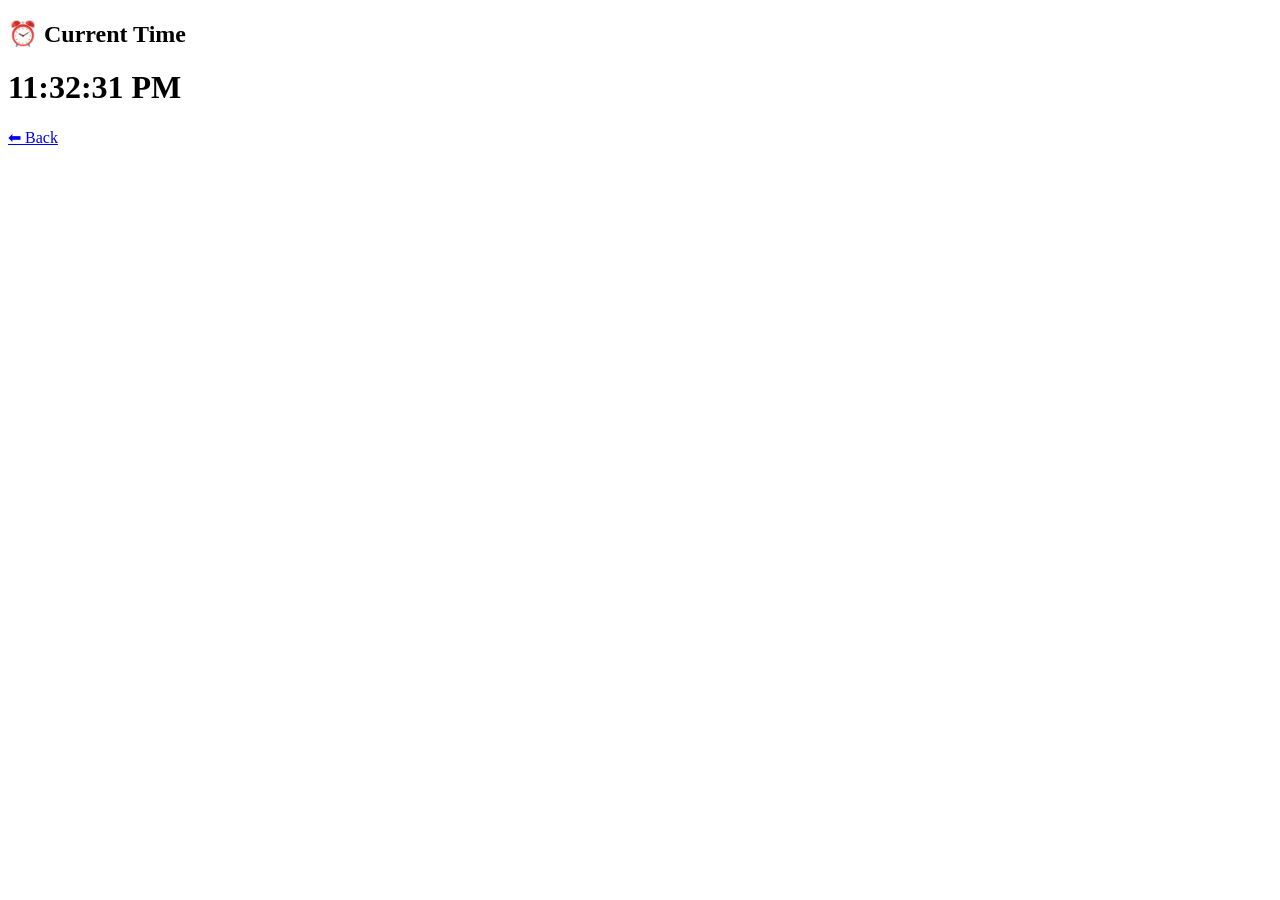
==== page2.html @ 1c16c449 "Add current time" ====
<!DOCTYPE html>
<html>
<body>

<h2>⏰ Current Time</h2>
<h1 id="time"></h1>
<a href="index.html">⬅ Back</a>

<script>
setInterval(()=>{
  document.getElementById("time").innerText = new Date().toLocaleTimeString();
},1000);
</script>

</body>
</html>
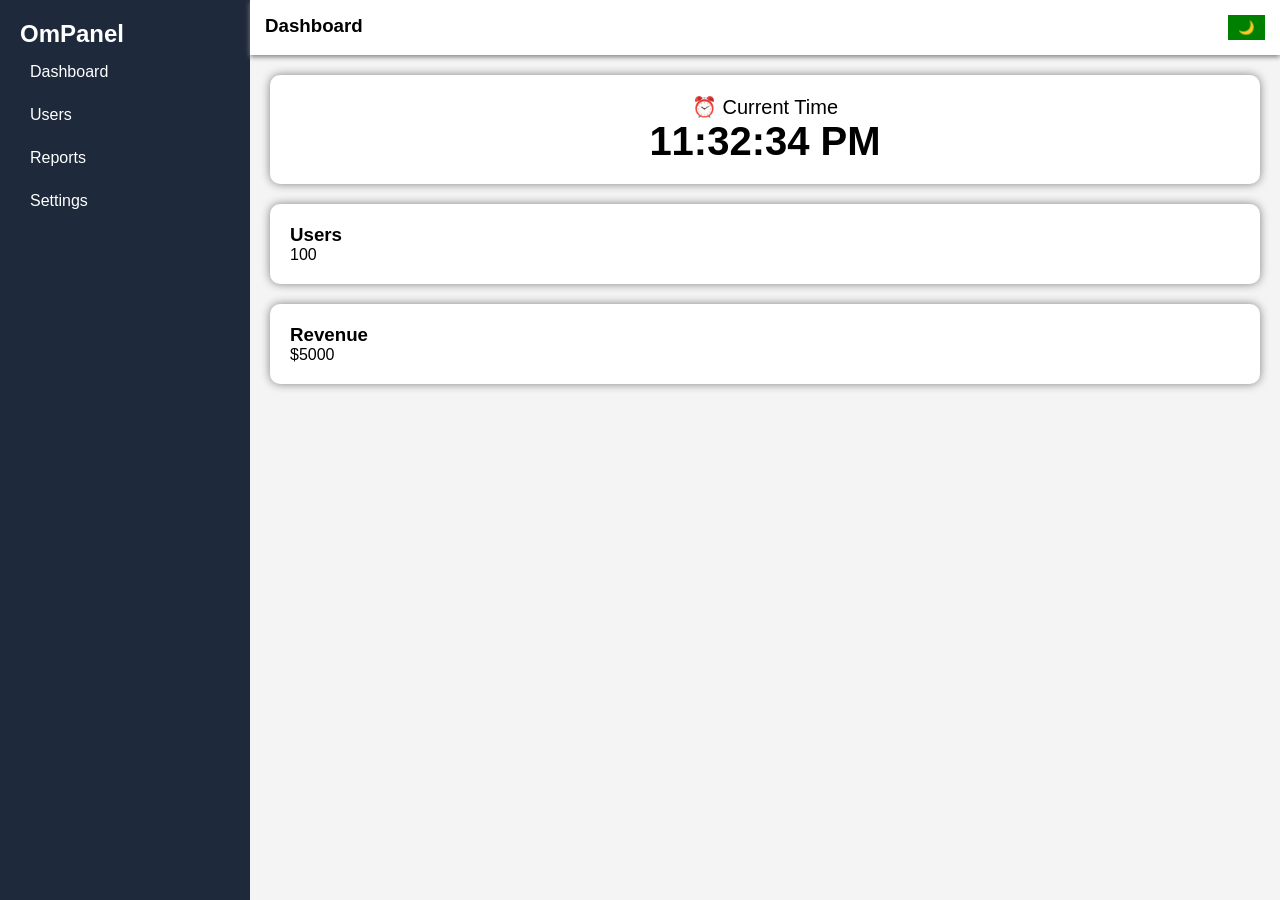
==== commit 87ae701c: "improved structure and style" ====
--- a/page2.html
+++ b/page2.html
@@ -1,15 +1,179 @@
 <!DOCTYPE html>
 <html>
+<head>
+  <title>SPA Dashboard</title>
+
+  <style>
+    * { margin:0; padding:0; box-sizing:border-box; font-family:Arial; }
+
+    body { display:flex; background:#f4f4f4; }
+
+    .sidebar {
+      width:250px;
+      height:100vh;
+      background:#1e293b;
+      color:white;
+      padding:20px;
+    }
+
+    .sidebar a {
+      display:block;
+      padding:10px;
+      color:white;
+      margin:5px 0;
+      cursor:pointer;
+    }
+
+    .sidebar a:hover {
+      background:#334155;
+      border-radius:5px;
+    }
+
+    .main { flex:1; }
+
+    .header {
+      background:white;
+      padding:15px;
+      display:flex;
+      justify-content:space-between;
+      box-shadow:0 2px 5px gray;
+    }
+
+    .content { padding:20px; }
+
+    .card {
+      background:white;
+      padding:20px;
+      border-radius:10px;
+      box-shadow:0 0 10px gray;
+      margin-bottom:20px;
+    }
+
+    table {
+      width:100%;
+      border-collapse:collapse;
+    }
+
+    th, td {
+      padding:10px;
+      border-bottom:1px solid #ddd;
+    }
+
+    button {
+      padding:5px 10px;
+      background:green;
+      color:white;
+      border:none;
+      cursor:pointer;
+    }
+
+    /* TIME BOX */
+    .time-box {
+      text-align:center;
+      font-size:20px;
+    }
+
+  </style>
+</head>
+
 <body>
 
-<h2>⏰ Current Time</h2>
-<h1 id="time"></h1>
-<a href="index.html">⬅ Back</a>
+<!-- SIDEBAR -->
+<div class="sidebar">
+  <h2>OmPanel</h2>
+  <a onclick="loadPage('dashboard')">Dashboard</a>
+  <a onclick="loadPage('users')">Users</a>
+  <a onclick="loadPage('reports')">Reports</a>
+  <a onclick="loadPage('settings')">Settings</a>
+</div>
+
+<!-- MAIN -->
+<div class="main">
+
+  <div class="header">
+    <h3 id="title">Dashboard</h3>
+    <button onclick="toggleDark()">🌙</button>
+  </div>
+
+  <div class="content" id="content"></div>
+
+</div>
 
 <script>
-setInterval(()=>{
-  document.getElementById("time").innerText = new Date().toLocaleTimeString();
-},1000);
+
+// SPA LOAD
+function loadPage(page) {
+  let content = document.getElementById("content");
+  let title = document.getElementById("title");
+
+  if (page === "dashboard") {
+    title.innerText = "Dashboard";
+    content.innerHTML = `
+      <div class="card time-box">
+        ⏰ Current Time
+        <h1 id="time"></h1>
+      </div>
+
+      <div class="card"><h3>Users</h3><p>100</p></div>
+      <div class="card"><h3>Revenue</h3><p>$5000</p></div>
+    `;
+
+    startTime(); // important
+  }
+
+  if (page === "users") {
+    title.innerText = "Users";
+    content.innerHTML = `
+      <div class="card">
+        <h3>User List</h3>
+        <table>
+          <tr><th>Name</th><th>Action</th></tr>
+          <tr><td>Om</td><td><button onclick="deleteRow(this)">Delete</button></td></tr>
+          <tr><td>Rahul</td><td><button onclick="deleteRow(this)">Delete</button></td></tr>
+        </table>
+      </div>
+    `;
+  }
+
+  if (page === "reports") {
+    title.innerText = "Reports";
+    content.innerHTML = `
+      <div class="card"><h3>Reports</h3><p>Analytics data</p></div>
+    `;
+  }
+
+  if (page === "settings") {
+    title.innerText = "Settings";
+    content.innerHTML = `
+      <div class="card"><h3>Settings</h3><p>Profile, Security</p></div>
+    `;
+  }
+}
+
+// TIME FUNCTION
+function startTime() {
+  setInterval(()=>{
+    let el = document.getElementById("time");
+    if(el){
+      el.innerText = new Date().toLocaleTimeString();
+    }
+  },1000);
+}
+
+// DELETE ROW
+function deleteRow(btn) {
+  btn.parentElement.parentElement.remove();
+}
+
+// DARK MODE
+function toggleDark() {
+  document.body.style.background =
+    document.body.style.background === "black" ? "#f4f4f4" : "black";
+}
+
+// DEFAULT LOAD
+loadPage("dashboard");
+
 </script>
 
 </body>
